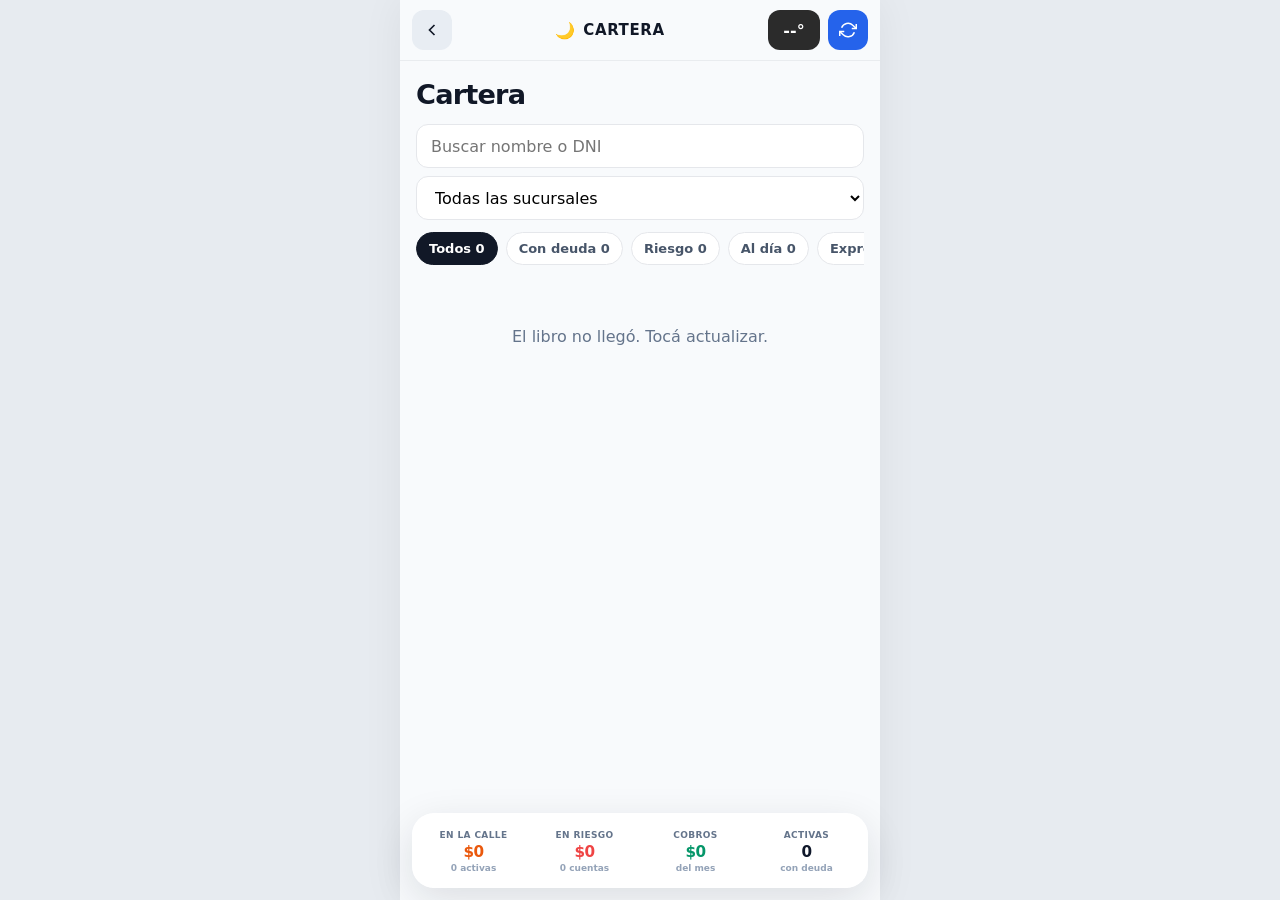
==== app/templates/cartera_clientes.html @ e9f9cf91 "feat: Cartera de clientes conectada a pos_jefe con desglose de capital, interes y dias" ====
<!DOCTYPE html>
<html lang="es">
<head>
    <meta charset="UTF-8">
    <meta name="viewport" content="width=device-width, initial-scale=1.0, viewport-fit=cover">
    <meta name="theme-color" content="#f8fafc">
    <meta name="apple-mobile-web-app-capable" content="yes">
    <meta name="mobile-web-app-capable" content="yes">
    <meta name="apple-mobile-web-app-status-bar-style" content="black-translucent">
    <meta name="apple-mobile-web-app-title" content="Cartera">
    <link rel="manifest" href="/manifest.json">
    <title>Cartera de Clientes</title>
    <style>
        :root {
            --ink: #111827;
            --muted: #64748b;
            --line: #e5e7eb;
            --card: #0f172a;
            --danger: #ef4444;
            --risk: #ea580c;
            --ok: #059669;
            --bar: rgba(255, 255, 255, 0.92);
        }
        * { box-sizing: border-box; }
        html, body { margin: 0; padding: 0; }
        body {
            min-height: 100vh;
            background: #e7ebf0;
            color: var(--ink);
            font-family: "Segoe UI", system-ui, sans-serif;
        }
        .shell {
            width: min(480px, 100%);
            min-height: 100vh;
            margin: 0 auto;
            background: #f8fafc;
            position: relative;
            box-shadow: 0 0 40px rgba(15, 23, 42, 0.06);
        }
        button, input, select { font: inherit; }
        .topbar {
            position: sticky;
            top: 0;
            z-index: 20;
            display: flex;
            align-items: center;
            gap: 8px;
            padding: calc(10px + env(safe-area-inset-top, 0px)) 12px 10px;
            background: rgba(248, 250, 252, 0.94);
            backdrop-filter: blur(16px);
            border-bottom: 1px solid rgba(15, 23, 42, 0.06);
        }
        .icon-btn {
            width: 40px;
            height: 40px;
            border: 0;
            border-radius: 12px;
            background: #e8edf3;
            color: var(--ink);
            display: inline-flex;
            align-items: center;
            justify-content: center;
            cursor: pointer;
        }
        .icon-btn.blue { background: #2563eb; color: #fff; }
        .brand {
            flex: 1;
            display: flex;
            align-items: center;
            justify-content: center;
            gap: 8px;
            min-width: 0;
        }
        .brand strong {
            font-size: 15px;
            letter-spacing: 0.04em;
            white-space: nowrap;
            overflow: hidden;
            text-overflow: ellipsis;
        }
        .weather {
            min-width: 52px;
            height: 40px;
            padding: 0 10px;
            border-radius: 12px;
            background: #2b2b2b;
            color: #fff;
            font-weight: 800;
            display: inline-flex;
            align-items: center;
            justify-content: center;
        }
        .page {
            padding: 18px 16px calc(132px + env(safe-area-inset-bottom, 0px));
        }
        h1 {
            margin: 0 0 14px;
            font-size: 1.7rem;
            letter-spacing: -0.03em;
        }
        .tools {
            display: grid;
            grid-template-columns: 1fr;
            gap: 8px;
            margin-bottom: 12px;
        }
        .tools input, .tools select {
            width: 100%;
            height: 44px;
            border: 1px solid var(--line);
            border-radius: 12px;
            background: #fff;
            padding: 0 14px;
            outline: none;
        }
        .chips {
            display: flex;
            gap: 8px;
            overflow-x: auto;
            padding-bottom: 14px;
            scrollbar-width: none;
        }
        .chips::-webkit-scrollbar { display: none; }
        .chip {
            border: 1px solid var(--line);
            background: #fff;
            color: #475569;
            border-radius: 999px;
            padding: 8px 12px;
            white-space: nowrap;
            cursor: pointer;
            font-size: 13px;
            font-weight: 650;
        }
        .chip.active { background: #111827; color: #fff; border-color: #111827; }
        .cards {
            display: grid;
            grid-template-columns: 1fr;
            gap: 14px;
        }
        .debt-card {
            background: linear-gradient(160deg, #1e293b, #0f172a);
            color: #fff;
            border-radius: 22px;
            padding: 18px 18px 16px;
            border: 1px solid rgba(255,255,255,0.08);
            box-shadow: 0 16px 30px -18px rgba(15, 23, 42, 0.7);
            cursor: pointer;
            text-align: left;
            width: 100%;
        }
        .card-top, .card-foot {
            display: flex;
            justify-content: space-between;
            gap: 12px;
            align-items: flex-start;
        }
        .who { display: flex; gap: 12px; min-width: 0; }
        .avatar {
            width: 48px;
            height: 48px;
            border-radius: 14px;
            background: rgba(255,255,255,0.06);
            display: flex;
            align-items: center;
            justify-content: center;
            flex: none;
        }
        .who h2 {
            margin: 0;
            font-size: 1.15rem;
            letter-spacing: -0.02em;
            line-height: 1.15;
        }
        .pill {
            display: inline-block;
            margin-top: 6px;
            padding: 3px 8px;
            border-radius: 999px;
            background: rgba(255,255,255,0.1);
            color: #cbd5e1;
            font-size: 11px;
            font-weight: 700;
            letter-spacing: 0.04em;
        }
        .late {
            background: #ffe4e6;
            color: #e11d48;
            border-radius: 999px;
            padding: 6px 10px;
            font-size: 11px;
            font-weight: 800;
            line-height: 1.15;
            text-align: center;
            flex: none;
        }
        .late.ok { background: #dcfce7; color: #15803d; }
        .metrics {
            display: grid;
            grid-template-columns: repeat(3, 1fr);
            gap: 8px;
            margin: 16px 0 14px;
            padding: 14px 12px;
            border-radius: 16px;
            background: rgba(0,0,0,0.22);
        }
        .metrics span { display: block; color: #94a3b8; font-size: 11px; font-weight: 700; letter-spacing: 0.06em; }
        .metrics strong { display: block; margin-top: 4px; font-size: 15px; font-weight: 650; }
        .card-foot { align-items: flex-end; padding-top: 8px; }
        .amount-label { color: #94a3b8; font-size: 11px; font-weight: 700; letter-spacing: 0.04em; }
        .amount { display: block; margin-top: 2px; font-size: 1.7rem; font-weight: 800; letter-spacing: -0.04em; }
        .amount.hot { color: #fecaca; }
        .amount.cool { color: #86efac; }
        .foot-note { color: #94a3b8; font-size: 12px; text-align: right; line-height: 1.35; }
        .empty {
            padding: 48px 12px;
            text-align: center;
            color: var(--muted);
        }
        .bar {
            position: fixed;
            left: 50%;
            transform: translateX(-50%);
            width: min(456px, calc(100% - 24px));
            bottom: calc(12px + env(safe-area-inset-bottom, 0px));
            z-index: 30;
            display: grid;
            grid-template-columns: repeat(4, 1fr);
            gap: 2px;
            padding: 14px 6px 12px;
            border-radius: 22px;
            background: var(--bar);
            backdrop-filter: blur(18px);
            border: 1px solid rgba(255,255,255,0.7);
            box-shadow: 0 12px 40px rgba(15, 23, 42, 0.12);
        }
        .bar button {
            border: 0;
            background: transparent;
            padding: 2px 2px;
            cursor: pointer;
            min-width: 0;
        }
        .bar button.on { background: rgba(15, 23, 42, 0.05); border-radius: 14px; }
        .bar small {
            display: block;
            color: #64748b;
            font-size: 9px;
            font-weight: 800;
            letter-spacing: 0.04em;
        }
        .bar b {
            display: block;
            margin-top: 3px;
            font-size: 0.95rem;
            letter-spacing: -0.03em;
            color: #0f172a;
        }
        .bar .sub {
            display: block;
            margin-top: 2px;
            color: #94a3b8;
            font-size: 9px;
            font-weight: 650;
        }
        #barDeuda { color: var(--risk); }
        #barRiesgo { color: var(--danger); }
        #barCobros { color: var(--ok); }
        .sheet-back {
            position: fixed;
            inset: 0;
            background: rgba(15, 23, 42, 0.35);
            z-index: 40;
        }
        .sheet {
            position: fixed;
            left: 0;
            right: 0;
            bottom: 0;
            z-index: 41;
            background: #fff;
            border-radius: 24px 24px 0 0;
            padding: 18px 18px calc(22px + env(safe-area-inset-bottom));
            box-shadow: 0 -16px 40px rgba(15, 23, 42, 0.16);
        }
        .sheet h3 { margin: 0 0 4px; font-size: 1.25rem; }
        .sheet p { margin: 0 0 14px; color: var(--muted); }
        .facts { display: grid; grid-template-columns: 1fr 1fr; gap: 10px; }
        .fact {
            background: #f8fafc;
            border-radius: 14px;
            padding: 10px 12px;
        }
        .fact span { display: block; color: #94a3b8; font-size: 11px; font-weight: 700; }
        .fact strong { display: block; margin-top: 2px; }
        .sheet.historial {
            top: 10px;
            left: 50%;
            right: auto;
            transform: translateX(-50%);
            width: min(1120px, calc(100% - 12px));
            bottom: 10px;
            border-radius: 16px;
            display: flex;
            flex-direction: column;
            padding: 0;
            overflow: hidden;
        }
        .hist-head, .hist-foot {
            display: flex;
            align-items: center;
            gap: 10px;
            padding: 12px 14px;
        }
        .hist-head { border-bottom: 1px solid #e5e7eb; }
        .hist-head h3 { margin: 0; font-size: 1rem; }
        .hist-close {
            margin-left: auto;
            border: 0;
            background: transparent;
            font-size: 22px;
            cursor: pointer;
            color: #64748b;
        }
        .hist-who { padding: 10px 14px 0; font-weight: 800; }
        .hist-who span { font-weight: 600; color: #64748b; font-size: 13px; }
        .hist-scroll { overflow: auto; flex: 1; }
        .hist-table { width: 100%; border-collapse: collapse; font-size: 13px; min-width: 860px; }
        .hist-table th {
            position: sticky; top: 0; background: #f1f5f9; color: #334155;
            font-size: 11px; text-align: left; padding: 10px 8px;
        }
        .hist-table td { padding: 10px 8px; border-top: 1px solid #eef2f7; white-space: nowrap; }
        .hist-table .num { text-align: right; font-variant-numeric: tabular-nums; }
        .venta { color: #dc2626; font-weight: 700; }
        .cobro { color: #047857; font-weight: 700; }
        .cobro-row td { background: #ecfdf5; }
        .dias-mora { color: #d97706; font-weight: 800; }
        .mant { color: #b45309; font-weight: 700; }
        .hist-foot { border-top: 1px solid #e5e7eb; flex-wrap: wrap; }
        .hist-foot p { margin: 0; color: #64748b; font-size: 12px; font-weight: 700; flex: 1; }
        .badge-mant, .badge-total {
            border-radius: 8px; padding: 6px 12px; font-weight: 800; font-size: 13px;
        }
        .badge-mant { background: #fef3c7; color: #92400e; }
        .badge-total { background: #fef2f2; color: #dc2626; border: 2px solid #fecaca; }
        .sheet-close {
            margin-top: 14px;
            width: 100%;
            height: 46px;
            border: 0;
            border-radius: 14px;
            background: #111827;
            color: #fff;
            font-weight: 700;
            cursor: pointer;
        }
    </style>
</head>
<body>
<div class="shell">
    <header class="topbar">
        <button class="icon-btn" type="button" onclick="location.href='/'" aria-label="Volver">
            <svg width="20" height="20" viewBox="0 0 24 24" fill="none" stroke="currentColor" stroke-width="2"><path d="M15 18l-6-6 6-6"/></svg>
        </button>
        <div class="brand">
            <span id="diaIcon" aria-hidden="true">☀️</span>
            <strong id="empresaNombre">CARTERA</strong>
        </div>
        <span class="weather" id="clima">--°</span>
        <button class="icon-btn blue" type="button" onclick="loadClients()" aria-label="Actualizar">
            <svg width="18" height="18" viewBox="0 0 24 24" fill="none" stroke="currentColor" stroke-width="2"><path d="M23 4v6h-6M1 20v-6h6"/><path d="M3.51 9a9 9 0 0114.85-3.36L23 10M1 14l4.64 4.36A9 9 0 0020.49 15"/></svg>
        </button>
    </header>

    <main class="page">
        <h1>Cartera</h1>
        <div class="tools">
            <input id="searchInput" type="search" placeholder="Buscar nombre o DNI" oninput="filterClients()">
            <select id="sucursalFiltro" onchange="elegirSucursal()">
                <option value="">Todas las sucursales</option>
            </select>
        </div>
        <div class="chips" id="filterTabs">
            <button class="chip active" data-filter="all" type="button">Todos <span id="countAll">0</span></button>
            <button class="chip" data-filter="saldo" type="button">Con deuda <span id="countSaldo">0</span></button>
            <button class="chip" data-filter="criticos" type="button">Riesgo <span id="countCriticos">0</span></button>
            <button class="chip" data-filter="al_dia" type="button">Al día <span id="countAlDia">0</span></button>
            <button class="chip" data-filter="expres" type="button">Express <span id="countExpress">0</span></button>
            <button class="chip" data-filter="30+" type="button">30+ <span id="count30">0</span></button>
            <button class="chip" data-filter="60+" type="button">60+ <span id="count60">0</span></button>
            <button class="chip" data-filter="90+" type="button">90+ <span id="count90">0</span></button>
        </div>
        <div class="cards" id="cards"></div>
        <div class="empty" id="emptyState">Cargando el libro…</div>
    </main>

    <nav class="bar" aria-label="Resumen de cartera">
        <button type="button" data-filter="saldo" id="goDeuda">
            <small>EN LA CALLE</small>
            <b id="barDeuda">$0</b>
            <span class="sub" id="barDeudaSub">0 activas</span>
        </button>
        <button type="button" data-filter="criticos" id="goRiesgo">
            <small>EN RIESGO</small>
            <b id="barRiesgo">$0</b>
            <span class="sub" id="barRiesgoSub">0 cuentas</span>
        </button>
        <button type="button" id="goCobros">
            <small>COBROS</small>
            <b id="barCobros">$0</b>
            <span class="sub">del mes</span>
        </button>
        <button type="button" data-filter="all" id="goClientes">
            <small>ACTIVAS</small>
            <b id="barClientes">0</b>
            <span class="sub" id="barClientesSub">con deuda</span>
        </button>
    </nav>

    <div id="sheetHost" hidden></div>
</div>

    <script>
        const API_BASE = '/api';
        const CACHE_CARTERA = 'crm-cartera-app';
        let allClients = [];
        let currentFilter = 'all';
        let cobrosMes = 0;
        let libro = {};
        let sucursalId = '';

        function formatCents(amount) {
            return new Intl.NumberFormat('es-AR', {
                style: 'currency', currency: 'ARS', minimumFractionDigits: 2, maximumFractionDigits: 2
            }).format(Number(amount) || 0);
        }

        function formatMoney(amount) {
            return new Intl.NumberFormat('es-AR', {
                style: 'currency', currency: 'ARS', maximumFractionDigits: 0
            }).format(Number(amount) || 0);
        }

        function formatCompact(amount) {
            const n = Number(amount) || 0;
            const sign = n < 0 ? '-' : '';
            const abs = Math.abs(n);
            if (abs >= 1000000) {
                const millions = (abs / 1000000).toFixed(abs >= 10000000 ? 1 : 1).replace('.', ',');
                return sign + '$' + millions + 'M';
            }
            return sign + formatMoney(abs);
        }

        function esc(value) {
            return String(value ?? '').replace(/[&<>"']/g, (ch) => ({
                '&': '&amp;', '<': '&lt;', '>': '&gt;', '"': '&quot;', "'": '&#39;'
            }[ch]));
        }

        function deudaVisible(client) {
            if (client.deuda_pos != null && client.deuda_pos !== '') return Number(client.deuda_pos) || 0;
            const saldo = Number(client.saldo_actual);
            return Number.isFinite(saldo) ? saldo : 0;
        }

        function diasDe(client) {
            if (client.dias != null && client.dias !== '') return Number(client.dias);
            return calculateDaysSincePayment(client.fecha_ultimo_pago);
        }

        function esExpress(client) {
            const tipo = String(client.tipo_cliente || '').toLowerCase();
            return tipo.includes('express') || tipo.includes('expres');
        }

        const TASA_BASE = 5;
        const TASA_APAL = 5;
        const PLAZO_BASE = 30;

        function calculateDaysSincePayment(fechaUltimoPago) {
            if (!fechaUltimoPago) return null;
            const lastPayment = new Date(fechaUltimoPago);
            if (Number.isNaN(lastPayment.getTime())) return null;
            const diffTime = Date.now() - lastPayment.getTime();
            if (diffTime < 0) return 0;
            return Math.floor(diffTime / (1000 * 60 * 60 * 24));
        }

        function getClientStatus(cliente) {
            if (cliente.en_riesgo) return { label: 'Atención', class: 'hot' };
            if (deudaVisible(cliente) <= 0) return { label: 'Al día', class: 'ok' };
            return { label: cliente.estado || 'Regular', class: '' };
        }

        function enRiesgo(client) {
            return !!client.en_riesgo;
        }

        function interesCuenta(client) {
            const monto = Number(client.mantenimiento) || 0;
            return { monto, real: client.mantenimiento_origen === 'libro' };
        }

        function sucursalDe(client) {
            return client.sucursal_nombre || 'Sin sucursal';
        }

        function clientesDeSucursal() {
            return allClients;
        }

        function elegirSucursal() {
            sucursalId = document.getElementById('sucursalFiltro').value;
            loadClients();
        }

        function llenarSucursales(lista) {
            const select = document.getElementById('sucursalFiltro');
            const previa = String(sucursalId || '');
            const opciones = (lista || []).map(item => `<option value="${esc(item.id)}">${esc(item.nombre)}</option>`).join('');
            select.innerHTML = '<option value="">Todas las sucursales</option>' + opciones;
            if ([...select.options].some(opcion => opcion.value === previa)) select.value = previa;
        }

        function desdeLibro(cliente) {
            return {
                id: cliente.id,
                pos_id: cliente.id,
                nombre: cliente.nombre,
                cuit: cliente.dni,
                telefono: cliente.telefono,
                tipo_cliente: cliente.tipo,
                deuda_pos: cliente.deuda,
                techo_deuda: cliente.limite,
                dias: cliente.dias,
                mantenimiento: cliente.mantenimiento,
                mantenimiento_origen: cliente.mantenimiento_origen,
                tarifa: cliente.tarifa,
                en_riesgo: cliente.en_riesgo,
                estado: cliente.estado,
                sucursal_nombre: cliente.sucursal_nombre || ''
            };
        }

        function setFilter(filter) {
            currentFilter = filter;
            document.querySelectorAll('.chip').forEach(item => {
                item.classList.toggle('active', item.dataset.filter === filter);
            });
            document.querySelectorAll('.bar button').forEach(item => {
                item.classList.toggle('on', item.dataset.filter === filter);
            });
            filterClients();
        }

        function filterClients() {
            const searchQuery = document.getElementById('searchInput').value.toLowerCase();
            const filtered = clientesDeSucursal().filter(client => {
                const matchesSearch = !searchQuery ||
                    (client.nombre && client.nombre.toLowerCase().includes(searchQuery)) ||
                    (client.cuit && String(client.cuit).toLowerCase().includes(searchQuery));
                const saldo = deudaVisible(client);
                const days = diasDe(client);
                let matchesCategory = true;
                switch (currentFilter) {
                    case 'saldo': matchesCategory = saldo > 0; break;
                    case 'al_dia': matchesCategory = saldo <= 0; break;
                    case 'expres': matchesCategory = esExpress(client); break;
                    case 'criticos': matchesCategory = enRiesgo(client); break;
                    case '30+': matchesCategory = days !== null && days >= 30; break;
                    case '60+': matchesCategory = days !== null && days >= 60; break;
                    case '90+': matchesCategory = days !== null && days >= 90; break;
                }
                return matchesSearch && matchesCategory;
            });
            filtered.sort((a, b) => deudaVisible(b) - deudaVisible(a));
            renderCards(filtered);
        }

        function renderCards(clients) {
            const box = document.getElementById('cards');
            const emptyState = document.getElementById('emptyState');
            if (!clients.length) {
                box.innerHTML = '';
                emptyState.hidden = false;
                emptyState.textContent = 'No hay clientes en este filtro.';
                return;
            }
            emptyState.hidden = true;
            box.innerHTML = clients.map(client => {
                const saldo = deudaVisible(client);
                const interes = interesCuenta(client);
                const total = saldo + interes.monto;
                const tipo = esExpress(client) ? 'EXPRESS' : String(client.tipo_cliente || 'CLIENTE').replaceAll('_', ' ').toUpperCase();
                const interesTxt = interes.real ? formatCompact(interes.monto) : ('est. ' + formatCompact(interes.monto));
                const late = client.dias == null
                    ? '<span class="late">Sin días<br>en el libro</span>'
                    : (Number(client.dias) > 0
                        ? `<span class="late">${esc(client.dias)} días<br>retraso</span>`
                        : '<span class="late ok">Al día</span>');
                const pie = [client.cuit ? 'DNI ' + client.cuit : '', client.telefono || ''].filter(Boolean).join(' · ') || 'Ver historial';
                return `
                    <article class="debt-card" data-id="${esc(client.id)}">
                        <div class="card-top">
                            <div class="who">
                                <div class="avatar" aria-hidden="true">
                                    <svg width="22" height="22" viewBox="0 0 24 24" fill="none" stroke="#e2e8f0" stroke-width="1.8"><path d="M20 21a8 8 0 10-16 0"/><circle cx="12" cy="7" r="4"/></svg>
                                </div>
                                <div>
                                    <h2>${esc(client.nombre)}</h2>
                                    <span class="pill">${esc(tipo)}</span>
                                </div>
                            </div>
                            ${late}
                        </div>
                        <div class="metrics">
                            <div><span>CAPITAL</span><strong>${formatCompact(saldo)}</strong></div>
                            <div><span>INTERÉS</span><strong>${interesTxt}</strong></div>
                            <div><span>CFR</span><strong>${esc(client.tarifa || '—')}</strong></div>
                        </div>
                        <div class="card-foot">
                            <div>
                                <span class="amount-label">TOTAL A PAGAR</span>
                                <span class="amount ${saldo > 0 ? 'hot' : 'cool'}">${formatCompact(total)}</span>
                            </div>
                            <div class="foot-note">${esc(pie)}</div>
                        </div>
                    </article>`;
            }).join('');
        }

        function updateMetrics() {
            const base = clientesDeSucursal();
            const conDeuda = base.filter(c => deudaVisible(c) > 0);
            const riesgo = base.filter(enRiesgo);
            const deuda = conDeuda.reduce((sum, c) => sum + deudaVisible(c), 0);
            const deudaRiesgo = riesgo.reduce((sum, c) => sum + Math.max(deudaVisible(c), 0), 0);
            document.getElementById('barDeuda').textContent = formatCompact(libro.cartera_en_calle != null ? libro.cartera_en_calle : deuda);
            document.getElementById('barDeudaSub').textContent = `${libro.cuentas_activas != null ? libro.cuentas_activas : conDeuda.length} activas`;
            document.getElementById('barRiesgo').textContent = formatCompact(libro.cartera_en_riesgo != null ? libro.cartera_en_riesgo : deudaRiesgo);
            document.getElementById('barRiesgoSub').textContent = `${libro.cuentas_en_riesgo != null ? libro.cuentas_en_riesgo : riesgo.length} cuentas`;
            document.getElementById('barCobros').textContent = formatCompact(libro.cobros_del_mes != null ? libro.cobros_del_mes : cobrosMes);
            document.getElementById('barClientes').textContent = String(libro.cuentas_activas != null ? libro.cuentas_activas : conDeuda.length);
            document.getElementById('barClientesSub').textContent = 'con deuda';
            document.getElementById('countAll').textContent = base.length;
            document.getElementById('countSaldo').textContent = conDeuda.length;
            document.getElementById('countAlDia').textContent = base.filter(c => deudaVisible(c) <= 0).length;
            document.getElementById('countExpress').textContent = base.filter(esExpress).length;
            document.getElementById('countCriticos').textContent = riesgo.length;
            document.getElementById('count30').textContent = base.filter(c => {
                const days = diasDe(c);
                return days !== null && days >= 30;
            }).length;
            document.getElementById('count60').textContent = base.filter(c => {
                const days = diasDe(c);
                return days !== null && days >= 60;
            }).length;
            document.getElementById('count90').textContent = base.filter(c => {
                const days = diasDe(c);
                return days !== null && days >= 90;
            }).length;
        }

        function formatPos(amount) {
            const n = Number(amount) || 0;
            const sign = n < 0 ? '-' : '';
            return sign + '$' + Math.abs(n).toLocaleString('en-US', { minimumFractionDigits: 2, maximumFractionDigits: 2 });
        }

        function filaHistorial(fila) {
            const clase = fila.es_cobro ? 'cobro' : (fila.es_venta ? 'venta' : '');
            const dias = fila.dias == null ? '—' : `${fila.dias} d`;
            const mant = fila.es_interes ? 'Asentado' : (fila.mantenimiento == null ? '—' : formatPos(fila.mantenimiento));
            return `<tr class="${fila.es_cobro ? 'cobro-row' : ''}">
                <td>${esc(fila.fecha)}</td>
                <td class="${clase}">${esc(fila.etiqueta)}</td>
                <td class="num ${clase}">${formatPos(fila.monto)}</td>
                <td class="num">${formatPos(fila.saldo)}</td>
                <td>${esc(fila.ticket)}</td>
                <td>${esc(fila.detalle)}</td>
                <td class="${fila.dias > 30 ? 'dias-mora' : ''}">${dias}</td>
                <td class="num ${fila.mantenimiento > 0 ? 'mant' : ''}">${mant}</td>
            </tr>`;
        }

        async function abrirFicha(id) {
            const client = allClients.find(item => String(item.id) === String(id));
            if (!client) return;
            const host = document.getElementById('sheetHost');
            host.hidden = false;
            host.innerHTML = `
                <div class="sheet-back" data-close="1"></div>
                <section class="sheet historial" role="dialog" aria-modal="true">
                    <div class="hist-head"><h3>Historial del cliente</h3><button class="hist-close" type="button" data-close="1" aria-label="Cerrar">×</button></div>
                    <div class="hist-who">${esc(client.nombre)} <span>${esc(client.tipo_cliente || 'regular')}</span></div>
                    <div class="hist-scroll"><p style="padding:16px;color:#64748b">Cargando el libro…</p></div>
                </section>`;
            if (client.pos_id == null) {
                host.querySelector('.hist-scroll').innerHTML = '<p style="padding:16px;color:#64748b">Esta cuenta todavía no tiene el libro de Cobro Fácil.</p>';
                return;
            }
            try {
                const dato = await fetch(`${API_BASE}/pos/historial?pos_id=${encodeURIComponent(client.pos_id)}&deuda=${encodeURIComponent(deudaVisible(client))}`).then(r => r.json());
                const movs = dato.movimientos || [];
                if (!movs.length) {
                    host.querySelector('.hist-scroll').innerHTML = '<p style="padding:16px;color:#64748b">El libro de esta cuenta todavía no llegó a la nube.</p>';
                    return;
                }
                host.querySelector('.historial').insertAdjacentHTML('beforeend', `
                    <div class="hist-foot">
                        <p>${esc(dato.resumen || '')}</p>
                        <span class="badge-mant">Mantenimiento: +${formatPos(dato.mantenimiento)}</span>
                        <span class="badge-total">TOTAL ESTIMADO: ${formatPos(dato.total_estimado)}</span>
                    </div>`);
                host.querySelector('.hist-scroll').innerHTML = `
                    <table class="hist-table">
                        <thead><tr>
                            <th>Fecha</th><th>Tipo</th><th>Monto</th><th>Saldo</th>
                            <th>Ticket / cobro</th><th>Descripción</th><th>Días</th><th>Mantenimiento</th>
                        </tr></thead>
                        <tbody>${movs.map(filaHistorial).join('')}</tbody>
                    </table>`;
            } catch (_) {
                host.querySelector('.hist-scroll').innerHTML = '<p style="padding:16px;color:#64748b">No se pudo leer el historial.</p>';
            }
        }

        function cerrarFicha() {
            const host = document.getElementById('sheetHost');
            host.hidden = true;
            host.innerHTML = '';
        }

        function aplicarLibro(dato) {
            const cartera = (dato && dato.cartera) || {};
            libro = cartera;
            cobrosMes = Number(cartera.cobros_del_mes) || 0;
            allClients = (cartera.clientes || cartera.top_deudores || []).map(desdeLibro);
            llenarSucursales(dato.sucursales || []);
            updateMetrics();
            filterClients();
        }

        async function loadClients() {
            const vacio = document.getElementById('emptyState');
            if (!allClients.length && vacio) {
                vacio.hidden = false;
                vacio.textContent = 'Cargando el libro…';
            }
            try {
                let url = `${API_BASE}/pos/jefe?panel=admin`;
                if (sucursalId) url += '&sucursal_id=' + encodeURIComponent(sucursalId);
                const response = await fetch(url);
                if (!response.ok) throw new Error('libro');
                const dato = await response.json();
                try { sessionStorage.setItem(CACHE_CARTERA, JSON.stringify(dato)); } catch (e) {}
                aplicarLibro(dato);
            } catch (e) {
                if (!allClients.length && vacio) {
                    vacio.hidden = false;
                    vacio.textContent = 'El libro no llegó. Tocá actualizar.';
                }
            }
        }

        document.getElementById('filterTabs').addEventListener('click', (event) => {
            const tab = event.target.closest('.chip');
            if (!tab) return;
            setFilter(tab.dataset.filter);
        });
        document.querySelector('.bar').addEventListener('click', (event) => {
            const button = event.target.closest('button');
            if (!button || !button.dataset.filter) return;
            setFilter(button.dataset.filter);
        });
        document.getElementById('cards').addEventListener('click', (event) => {
            const card = event.target.closest('.debt-card');
            if (card) abrirFicha(card.dataset.id);
        });
        document.getElementById('sheetHost').addEventListener('click', (event) => {
            if (event.target.closest('[data-close]')) cerrarFicha();
        });

        async function cargarMarca() {
            try {
                const data = await fetch('/auth/session').then(r => r.ok ? r.json() : null);
                const nombre = (data && data.empresa_nombre) || '';
                if (nombre) document.getElementById('empresaNombre').textContent = nombre.toUpperCase();
            } catch (_) {}
            const hora = new Date().getHours();
            document.getElementById('diaIcon').textContent = hora >= 19 || hora < 7 ? '🌙' : '☀️';
        }

        function cargarClima() {
            const pintar = (lat, lon) => {
                fetch(`https://api.open-meteo.com/v1/forecast?latitude=${lat}&longitude=${lon}&current_weather=true`)
                    .then(r => r.json())
                    .then(data => {
                        const temp = data.current_weather && data.current_weather.temperature;
                        if (Number.isFinite(temp)) document.getElementById('clima').textContent = Math.round(temp) + '°';
                    })
                    .catch(() => {});
            };
            if ('geolocation' in navigator) {
                navigator.geolocation.getCurrentPosition(
                    pos => pintar(pos.coords.latitude, pos.coords.longitude),
                    () => pintar(-32.45, -60.88),
                    { timeout: 4000 }
                );
            } else {
                pintar(-32.45, -60.88);
            }
        }

        if ('serviceWorker' in navigator) navigator.serviceWorker.register('/sw.js').catch(() => {});
        try {
            const previo = sessionStorage.getItem(CACHE_CARTERA);
            if (previo) aplicarLibro(JSON.parse(previo));
        } catch (e) {}
        cargarMarca();
        cargarClima();
        loadClients();
    </script>
</body>
</html>
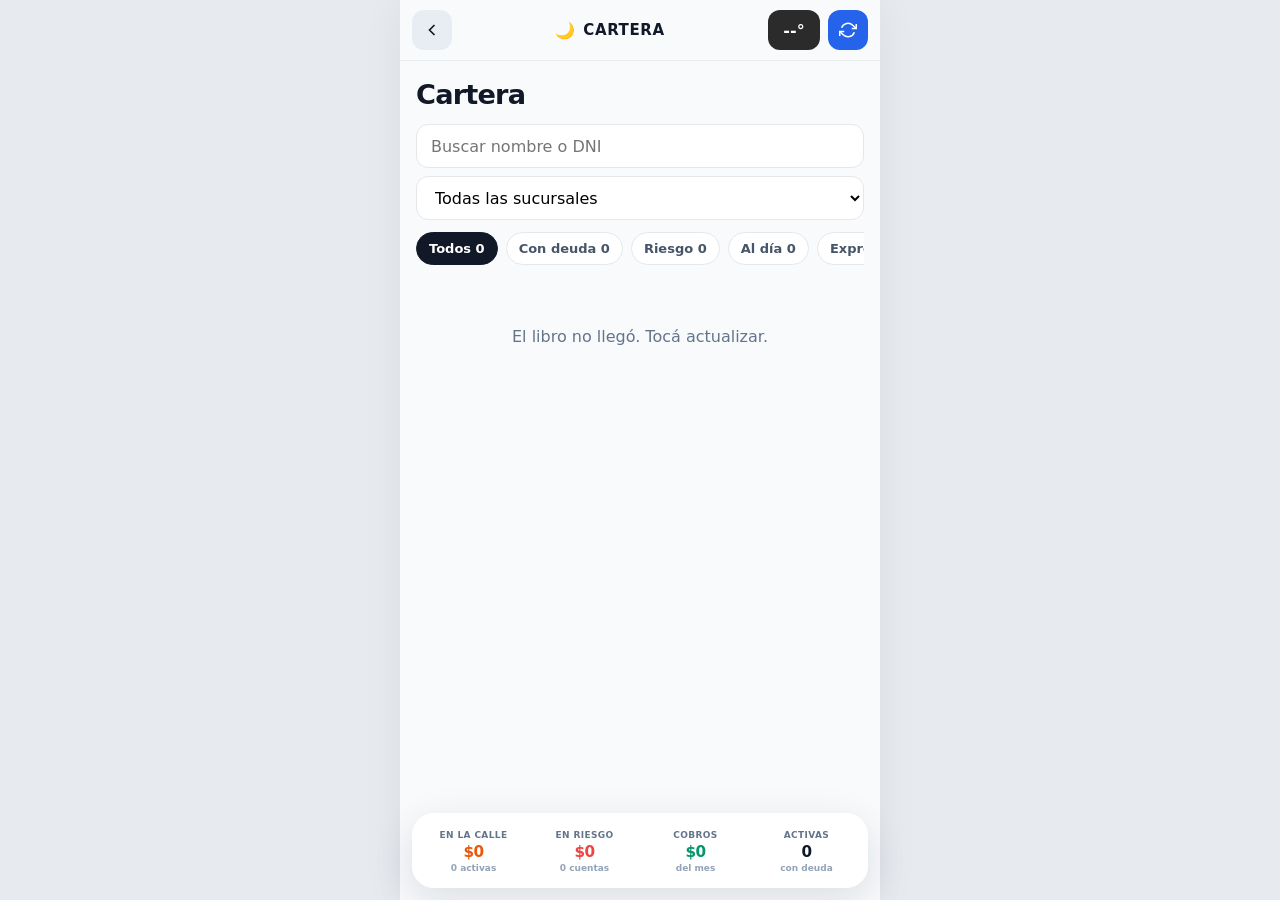
==== commit 9f204e7d: "feat: Mobile PWA ultra responsive - Dock inferior, Vitrina 2 columnas y selector sucursal touch" ====
--- a/app/templates/cartera_clientes.html
+++ b/app/templates/cartera_clientes.html
@@ -475,10 +475,6 @@
             return tipo.includes('express') || tipo.includes('expres');
         }
 
-        const TASA_BASE = 5;
-        const TASA_APAL = 5;
-        const PLAZO_BASE = 30;
-
         function calculateDaysSincePayment(fechaUltimoPago) {
             if (!fechaUltimoPago) return null;
             const lastPayment = new Date(fechaUltimoPago);
@@ -501,10 +497,6 @@
         function interesCuenta(client) {
             const monto = Number(client.mantenimiento) || 0;
             return { monto, real: client.mantenimiento_origen === 'libro' };
-        }
-
-        function sucursalDe(client) {
-            return client.sucursal_nombre || 'Sin sucursal';
         }
 
         function clientesDeSucursal() {
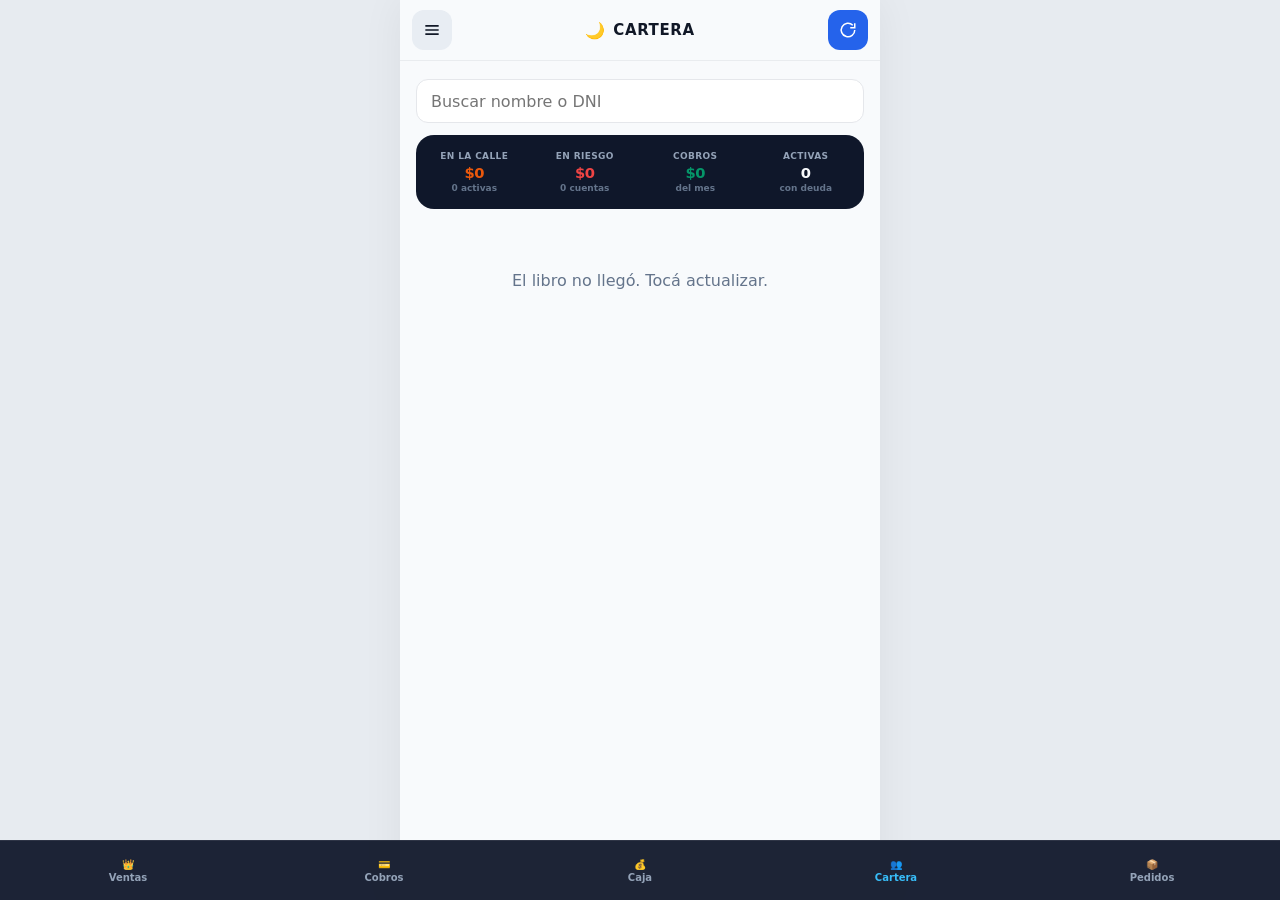
==== commit ec9e9450: "feat: cartera de telefono y barra de cinco modulos con herramientas propias La lista abre la ficha d" ====
--- a/app/templates/cartera_clientes.html
+++ b/app/templates/cartera_clientes.html
@@ -78,20 +78,8 @@
             overflow: hidden;
             text-overflow: ellipsis;
         }
-        .weather {
-            min-width: 52px;
-            height: 40px;
-            padding: 0 10px;
-            border-radius: 12px;
-            background: #2b2b2b;
-            color: #fff;
-            font-weight: 800;
-            display: inline-flex;
-            align-items: center;
-            justify-content: center;
-        }
         .page {
-            padding: 18px 16px calc(132px + env(safe-area-inset-bottom, 0px));
+            padding: 18px 16px calc(84px + env(safe-area-inset-bottom, 0px));
         }
         h1 {
             margin: 0 0 14px;
@@ -217,52 +205,106 @@
             text-align: center;
             color: var(--muted);
         }
-        .bar {
-            position: fixed;
-            left: 50%;
-            transform: translateX(-50%);
-            width: min(456px, calc(100% - 24px));
-            bottom: calc(12px + env(safe-area-inset-bottom, 0px));
-            z-index: 30;
+        .resumen {
             display: grid;
             grid-template-columns: repeat(4, 1fr);
             gap: 2px;
-            padding: 14px 6px 12px;
-            border-radius: 22px;
-            background: var(--bar);
-            backdrop-filter: blur(18px);
-            border: 1px solid rgba(255,255,255,0.7);
-            box-shadow: 0 12px 40px rgba(15, 23, 42, 0.12);
-        }
-        .bar button {
+            margin: 0 0 14px;
+            padding: 12px 4px;
+            border-radius: 18px;
+            background: #0f172a;
+        }
+        .resumen button {
             border: 0;
             background: transparent;
-            padding: 2px 2px;
+            padding: 4px 2px;
             cursor: pointer;
             min-width: 0;
-        }
-        .bar button.on { background: rgba(15, 23, 42, 0.05); border-radius: 14px; }
-        .bar small {
+            border-radius: 12px;
+        }
+        .resumen button.on { background: rgba(255, 255, 255, 0.08); }
+        .resumen small {
             display: block;
-            color: #64748b;
+            color: #94a3b8;
             font-size: 9px;
             font-weight: 800;
             letter-spacing: 0.04em;
         }
-        .bar b {
+        .resumen b {
             display: block;
             margin-top: 3px;
-            font-size: 0.95rem;
+            font-size: 0.92rem;
             letter-spacing: -0.03em;
-            color: #0f172a;
-        }
-        .bar .sub {
+            color: #f8fafc;
+        }
+        .resumen .sub {
             display: block;
             margin-top: 2px;
-            color: #94a3b8;
+            color: #64748b;
             font-size: 9px;
             font-weight: 650;
         }
+        .panel {
+            position: fixed;
+            top: 0;
+            bottom: 0;
+            left: 0;
+            z-index: 40;
+            width: min(92vw, 380px);
+            background: #0f172a;
+            color: #e2e8f0;
+            transform: translateX(-105%);
+            transition: transform 0.2s ease;
+            padding: calc(18px + env(safe-area-inset-top, 0px)) 16px calc(84px + env(safe-area-inset-bottom, 0px));
+            overflow: auto;
+        }
+        .panel.open { transform: translateX(0); }
+        .panel h2 { margin: 0 0 6px; font-size: 1.05rem; color: #f8fafc; }
+        .panel .nota { margin: 0 0 16px; color: #94a3b8; font-size: 13px; line-height: 1.4; }
+        .panel label { display: block; margin-bottom: 14px; font-size: 12px; font-weight: 800; color: #94a3b8; letter-spacing: 0.04em; }
+        .panel select {
+            display: block;
+            width: 100%;
+            height: 44px;
+            margin-top: 6px;
+            border-radius: 12px;
+            border: 1px solid rgba(255, 255, 255, 0.12);
+            background: #1e293b;
+            color: #fff;
+            padding: 0 12px;
+        }
+        .panel .chips { flex-wrap: wrap; overflow: visible; padding-bottom: 0; }
+        .panel .chip { background: transparent; color: #e2e8f0; border-color: rgba(255, 255, 255, 0.16); }
+        .panel .chip.active { background: #38bdf8; color: #0f172a; border-color: #38bdf8; }
+        .panel-fondo { position: fixed; inset: 0; z-index: 35; background: rgba(15, 23, 42, 0.45); }
+        .modulos {
+            position: fixed;
+            left: 0;
+            right: 0;
+            bottom: 0;
+            z-index: 50;
+            display: flex;
+            justify-content: space-around;
+            align-items: center;
+            height: calc(60px + env(safe-area-inset-bottom, 0px));
+            padding-bottom: env(safe-area-inset-bottom, 0px);
+            background: rgba(15, 23, 42, 0.94);
+            border-top: 1px solid rgba(255, 255, 255, 0.08);
+        }
+        .modulos a {
+            display: flex;
+            flex-direction: column;
+            align-items: center;
+            justify-content: center;
+            gap: 2px;
+            min-width: 52px;
+            min-height: 48px;
+            color: #94a3b8;
+            font-size: 10px;
+            font-weight: 700;
+            text-decoration: none;
+        }
+        .modulos a.active { color: #38bdf8; }
         #barDeuda { color: var(--risk); }
         #barRiesgo { color: var(--danger); }
         #barCobros { color: var(--ok); }
@@ -270,14 +312,16 @@
             position: fixed;
             inset: 0;
             background: rgba(15, 23, 42, 0.35);
-            z-index: 40;
+            z-index: 60;
         }
         .sheet {
             position: fixed;
             left: 0;
             right: 0;
             bottom: 0;
-            z-index: 41;
+            z-index: 61;
+            max-height: min(88vh, 640px);
+            overflow: auto;
             background: #fff;
             border-radius: 24px 24px 0 0;
             padding: 18px 18px calc(22px + env(safe-area-inset-bottom));
@@ -293,6 +337,14 @@
         }
         .fact span { display: block; color: #94a3b8; font-size: 11px; font-weight: 700; }
         .fact strong { display: block; margin-top: 2px; }
+        button.fact {
+            width: 100%;
+            text-align: left;
+            border: 0;
+            cursor: pointer;
+            font: inherit;
+            color: inherit;
+        }
         .sheet.historial {
             top: 10px;
             left: 50%;
@@ -355,32 +407,104 @@
             font-weight: 700;
             cursor: pointer;
         }
+        #lista[hidden], .ficha[hidden] { display: none !important; }
+        #btnOpciones .ico-atras { display: none; }
+        #btnOpciones.es-atras .ico-menu { display: none; }
+        #btnOpciones.es-atras .ico-atras { display: block; }
+        #btnPerfil { display: none; }
+        .topbar.en-ficha #btnActualizar { display: none; }
+        .topbar.en-ficha #btnPerfil { display: inline-flex; }
+        .ficha-nombre { margin: 0; font-size: 1.35rem; letter-spacing: -0.03em; }
+        .ficha-sub { margin: 4px 0 0; color: var(--muted); font-size: 13px; }
+        .ficha-numeros {
+            display: grid;
+            grid-template-columns: repeat(3, 1fr);
+            gap: 8px;
+            margin: 14px 0;
+        }
+        .ficha-numeros div, .ficha-total {
+            background: #fff;
+            border: 1px solid var(--line);
+            border-radius: 14px;
+            padding: 10px 12px;
+        }
+        .ficha-numeros span, .ficha-total span {
+            display: block;
+            color: #94a3b8;
+            font-size: 11px;
+            font-weight: 800;
+            letter-spacing: 0.04em;
+        }
+        .ficha-numeros strong { display: block; margin-top: 3px; font-size: 14px; }
+        .ficha-total { margin-bottom: 14px; }
+        .ficha-total strong { display: block; margin-top: 2px; font-size: 1.35rem; letter-spacing: -0.03em; }
+        .ficha-nota { margin: 0 0 12px; color: #64748b; font-size: 12px; font-weight: 700; }
+        .movs { display: flex; flex-direction: column; gap: 8px; }
+        .mov {
+            display: flex;
+            justify-content: space-between;
+            align-items: center;
+            gap: 12px;
+            width: 100%;
+            min-height: 64px;
+            padding: 12px 14px;
+            border: 1px solid var(--line);
+            border-radius: 16px;
+            background: #fff;
+            text-align: left;
+            cursor: pointer;
+        }
+        .mov strong, .mov-num b { display: block; font-size: 14px; }
+        .mov span, .mov-num span { display: block; margin-top: 3px; color: #64748b; font-size: 12px; }
+        .mov-num { text-align: right; flex: none; }
+        .mov.cobro .mov-num b { color: #047857; }
+        .mov.venta .mov-num b { color: #dc2626; }
+        .perfil-aviso { margin: 0 0 12px; color: #64748b; font-size: 13px; }
+        .perfil-campo { display: block; margin-bottom: 10px; }
+        .perfil-campo span {
+            display: block;
+            margin-bottom: 4px;
+            color: #94a3b8;
+            font-size: 11px;
+            font-weight: 800;
+            letter-spacing: 0.04em;
+        }
+        .perfil-campo input {
+            width: 100%;
+            height: 44px;
+            border: 1px solid var(--line);
+            border-radius: 12px;
+            padding: 0 12px;
+        }
     </style>
 </head>
 <body>
 <div class="shell">
     <header class="topbar">
-        <button class="icon-btn" type="button" onclick="location.href='/'" aria-label="Volver">
-            <svg width="20" height="20" viewBox="0 0 24 24" fill="none" stroke="currentColor" stroke-width="2"><path d="M15 18l-6-6 6-6"/></svg>
+        <button class="icon-btn" id="btnOpciones" type="button" aria-label="Opciones del módulo">
+            <svg class="ico-menu" width="20" height="20" viewBox="0 0 24 24" fill="none" stroke="currentColor" stroke-width="2"><path d="M4 7h16M4 12h16M4 17h16"/></svg>
+            <svg class="ico-atras" width="20" height="20" viewBox="0 0 24 24" fill="none" stroke="currentColor" stroke-width="2"><path d="M15 18l-6-6 6-6"/></svg>
         </button>
         <div class="brand">
             <span id="diaIcon" aria-hidden="true">☀️</span>
             <strong id="empresaNombre">CARTERA</strong>
         </div>
-        <span class="weather" id="clima">--°</span>
-        <button class="icon-btn blue" type="button" onclick="loadClients()" aria-label="Actualizar">
-            <svg width="18" height="18" viewBox="0 0 24 24" fill="none" stroke="currentColor" stroke-width="2"><path d="M23 4v6h-6M1 20v-6h6"/><path d="M3.51 9a9 9 0 0114.85-3.36L23 10M1 14l4.64 4.36A9 9 0 0020.49 15"/></svg>
+        <button class="icon-btn blue" id="btnActualizar" type="button" aria-label="Actualizar">
+            <svg width="18" height="18" viewBox="0 0 24 24" fill="none" stroke="currentColor" stroke-width="2"><path d="M21 12a9 9 0 11-2.6-6.3"/><path d="M21 3v6h-6"/></svg>
+        </button>
+        <button class="icon-btn blue" id="btnPerfil" type="button" aria-label="Perfil del cliente">
+            <svg width="18" height="18" viewBox="0 0 24 24" fill="none" stroke="currentColor" stroke-width="2"><path d="M12 20h9"/><path d="M16.5 3.5a2.1 2.1 0 013 3L7 19l-4 1 1-4 12.5-12.5z"/></svg>
         </button>
     </header>
 
-    <main class="page">
-        <h1>Cartera</h1>
-        <div class="tools">
-            <input id="searchInput" type="search" placeholder="Buscar nombre o DNI" oninput="filterClients()">
+    <aside class="panel" id="panelHerramientas" aria-label="Herramientas del módulo">
+        <h2>Herramientas · Cartera</h2>
+        <p class="nota">Filtros del libro: sucursal, antigüedad y tipo de cuenta.</p>
+        <label>SUCURSAL
             <select id="sucursalFiltro" onchange="elegirSucursal()">
                 <option value="">Todas las sucursales</option>
             </select>
-        </div>
+        </label>
         <div class="chips" id="filterTabs">
             <button class="chip active" data-filter="all" type="button">Todos <span id="countAll">0</span></button>
             <button class="chip" data-filter="saldo" type="button">Con deuda <span id="countSaldo">0</span></button>
@@ -391,11 +515,13 @@
             <button class="chip" data-filter="60+" type="button">60+ <span id="count60">0</span></button>
             <button class="chip" data-filter="90+" type="button">90+ <span id="count90">0</span></button>
         </div>
-        <div class="cards" id="cards"></div>
-        <div class="empty" id="emptyState">Cargando el libro…</div>
-    </main>
-
-    <nav class="bar" aria-label="Resumen de cartera">
+    </aside>
+    <div class="panel-fondo" id="panelFondo" hidden></div>
+
+    <main class="page">
+        <div id="lista">
+        <input class="buscar" id="searchInput" type="search" placeholder="Buscar nombre o DNI" oninput="filterClients()" style="width:100%;height:44px;border:1px solid var(--line);border-radius:12px;background:#fff;padding:0 14px;margin-bottom:12px;">
+        <nav class="resumen" aria-label="Resumen de cartera">
         <button type="button" data-filter="saldo" id="goDeuda">
             <small>EN LA CALLE</small>
             <b id="barDeuda">$0</b>
@@ -416,14 +542,34 @@
             <b id="barClientes">0</b>
             <span class="sub" id="barClientesSub">con deuda</span>
         </button>
+        </nav>
+        <div class="cards" id="cards"></div>
+        <div class="empty" id="emptyState">Cargando el libro…</div>
+        </div>
+        <section class="ficha" id="ficha" hidden></section>
+    </main>
+
+    <nav class="modulos" aria-label="Módulos">
+        <a href="/?view=reporte"><span aria-hidden="true">👑</span>Ventas</a>
+        <a href="/?view=digitales"><span aria-hidden="true">💳</span>Cobros</a>
+        <a href="/?view=contabilidad"><span aria-hidden="true">💰</span>Caja</a>
+        <a href="/cartera" class="active" aria-current="page"><span aria-hidden="true">👥</span>Cartera</a>
+        <a href="/?view=pedidos"><span aria-hidden="true">📦</span>Pedidos</a>
     </nav>
 
     <div id="sheetHost" hidden></div>
 </div>
 
+    <script src="/static/js/barra/ventas.js?v=1"></script>
+    <script src="/static/js/barra/cobros.js?v=1"></script>
+    <script src="/static/js/barra/caja.js?v=1"></script>
+    <script src="/static/js/barra/cartera.js?v=1"></script>
+    <script src="/static/js/barra/pedidos.js?v=1"></script>
+    <script src="/static/js/barra/armar.js?v=1"></script>
     <script>
         const API_BASE = '/api';
         const CACHE_CARTERA = 'crm-cartera-app';
+        const PERFILES_LOCAL = 'crm-perfiles-local';
         let allClients = [];
         let currentFilter = 'all';
         let cobrosMes = 0;
@@ -517,7 +663,7 @@
         }
 
         function desdeLibro(cliente) {
-            return {
+            return aplicarPerfilLocal({
                 id: cliente.id,
                 pos_id: cliente.id,
                 nombre: cliente.nombre,
@@ -532,8 +678,39 @@
                 tarifa: cliente.tarifa,
                 en_riesgo: cliente.en_riesgo,
                 estado: cliente.estado,
-                sucursal_nombre: cliente.sucursal_nombre || ''
+                sucursal_nombre: cliente.sucursal_nombre || '',
+                direccion: ''
+            });
+        }
+
+        function leerPerfiles() {
+            try { return JSON.parse(localStorage.getItem(PERFILES_LOCAL)) || {}; }
+            catch (e) { return {}; }
+        }
+
+        function aplicarPerfilLocal(client) {
+            const local = leerPerfiles()[String(client.id)];
+            if (!local) return client;
+            if (local.nombre) client.nombre = local.nombre;
+            if ('dni' in local) client.cuit = local.dni || '';
+            if ('telefono' in local) client.telefono = local.telefono || '';
+            if ('direccion' in local) client.direccion = local.direccion || '';
+            return client;
+        }
+
+        function guardarPerfilLocal(perfil) {
+            const todos = leerPerfiles();
+            todos[String(perfil.id)] = {
+                id: perfil.id,
+                pos_id: perfil.pos_id,
+                nombre: perfil.nombre,
+                dni: perfil.dni,
+                telefono: perfil.telefono,
+                direccion: perfil.direccion,
+                origen: 'local',
+                actualizado: new Date().toISOString()
             };
+            localStorage.setItem(PERFILES_LOCAL, JSON.stringify(todos));
         }
 
         function setFilter(filter) {
@@ -541,7 +718,7 @@
             document.querySelectorAll('.chip').forEach(item => {
                 item.classList.toggle('active', item.dataset.filter === filter);
             });
-            document.querySelectorAll('.bar button').forEach(item => {
+            document.querySelectorAll('.resumen button').forEach(item => {
                 item.classList.toggle('on', item.dataset.filter === filter);
             });
             filterClients();
@@ -661,68 +838,229 @@
             return sign + '$' + Math.abs(n).toLocaleString('en-US', { minimumFractionDigits: 2, maximumFractionDigits: 2 });
         }
 
-        function filaHistorial(fila) {
+        let libroAbierto = [];
+        let marcaEmpresa = 'CARTERA';
+
+        function ponerMarca(texto, conIcono) {
+            document.getElementById('empresaNombre').textContent = texto;
+            document.getElementById('diaIcon').hidden = !conIcono;
+        }
+
+        function clienteDelHash() {
+            const marca = location.hash.match(/^#c=([^&]+)/);
+            return marca ? decodeURIComponent(marca[1]) : '';
+        }
+
+        function cfrPorDia(tarifa) {
+            const n = parseFloat(String(tarifa || '').replace('%', '').replace(',', '.'));
+            if (!Number.isFinite(n)) return esc(tarifa || '—');
+            const hoy = new Date();
+            const dias = new Date(hoy.getFullYear(), hoy.getMonth() + 1, 0).getDate();
+            const diario = n / dias;
+            return diario.toLocaleString('es-AR', { minimumFractionDigits: 2, maximumFractionDigits: 2 }) + '%';
+        }
+
+        function fechaCorta(valor) {
+            const texto = String(valor || '');
+            const partes = texto.match(/^(\d{4})-(\d{2})-(\d{2})(?:[ T](\d{2}):(\d{2}))?/);
+            if (!partes) return texto || '—';
+            return partes[3] + '/' + partes[2] + (partes[4] ? ' ' + partes[4] + ':' + partes[5] : '');
+        }
+
+        function mostrarLista() {
+            document.getElementById('lista').hidden = false;
+            const ficha = document.getElementById('ficha');
+            ficha.hidden = true;
+            ficha.innerHTML = '';
+            libroAbierto = [];
+            cerrarMovimiento();
+            ponerMarca(marcaEmpresa, true);
+            marcarAtras(false);
+        }
+
+        function marcarAtras(activo) {
+            const boton = document.getElementById('btnOpciones');
+            boton.classList.toggle('es-atras', activo);
+            boton.setAttribute('aria-label', activo ? 'Volver' : 'Opciones del módulo');
+            document.querySelector('.topbar').classList.toggle('en-ficha', activo);
+            if (activo) abrirPanel(false);
+        }
+
+        function tarjetaMovimiento(fila, indice) {
             const clase = fila.es_cobro ? 'cobro' : (fila.es_venta ? 'venta' : '');
-            const dias = fila.dias == null ? '—' : `${fila.dias} d`;
-            const mant = fila.es_interes ? 'Asentado' : (fila.mantenimiento == null ? '—' : formatPos(fila.mantenimiento));
-            return `<tr class="${fila.es_cobro ? 'cobro-row' : ''}">
-                <td>${esc(fila.fecha)}</td>
-                <td class="${clase}">${esc(fila.etiqueta)}</td>
-                <td class="num ${clase}">${formatPos(fila.monto)}</td>
-                <td class="num">${formatPos(fila.saldo)}</td>
-                <td>${esc(fila.ticket)}</td>
-                <td>${esc(fila.detalle)}</td>
-                <td class="${fila.dias > 30 ? 'dias-mora' : ''}">${dias}</td>
-                <td class="num ${fila.mantenimiento > 0 ? 'mant' : ''}">${mant}</td>
-            </tr>`;
-        }
-
-        async function abrirFicha(id) {
+            const extra = fila.detalle && fila.detalle !== '—' ? fila.detalle : (fila.ticket && fila.ticket !== '—' ? fila.ticket : '');
+            return `<button type="button" class="mov ${clase}" data-mov="${indice}">
+                <div>
+                    <strong>${esc(fila.etiqueta)}</strong>
+                    <span>${esc(fechaCorta(fila.fecha))}${extra ? ' · ' + esc(extra) : ''}</span>
+                </div>
+                <div class="mov-num">
+                    <b>${formatPos(fila.monto)}</b>
+                    <span>saldo ${formatPos(fila.saldo)}</span>
+                </div>
+            </button>`;
+        }
+
+        function pintarFichaBase(client, cuerpo) {
+            const ficha = document.getElementById('ficha');
+            const saldo = deudaVisible(client);
+            const interes = interesCuenta(client);
+            const total = saldo + interes.monto;
+            const interesTxt = interes.real ? formatCompact(interes.monto) : ('est. ' + formatCompact(interes.monto));
+            document.getElementById('lista').hidden = true;
+            ficha.hidden = false;
+            ponerMarca(client.nombre, false);
+            marcarAtras(true);
+            ficha.innerHTML = `
+                <div class="ficha-numeros">
+                    <div><span>CAPITAL</span><strong>${formatCompact(saldo)}</strong></div>
+                    <div><span>INTERÉS</span><strong>${interesTxt}</strong></div>
+                    <div><span>CFR DÍA</span><strong>${cfrPorDia(client.tarifa)}</strong></div>
+                </div>
+                <div class="ficha-total"><span>TOTAL A PAGAR</span><strong>${formatCompact(total)}</strong></div>
+                <div id="fichaCuerpo">${cuerpo}</div>`;
+            window.scrollTo(0, 0);
+        }
+
+        async function pintarFicha(id) {
             const client = allClients.find(item => String(item.id) === String(id));
             if (!client) return;
+            pintarFichaBase(client, '<p class="ficha-nota">Cargando el libro…</p>');
+            if (client.pos_id == null) {
+                document.getElementById('fichaCuerpo').innerHTML = '<p class="ficha-nota">Esta cuenta todavía no tiene el libro de Cobro Fácil.</p>';
+                return;
+            }
+            try {
+                const dato = await fetch(`${API_BASE}/pos/historial?pos_id=${encodeURIComponent(client.pos_id)}&deuda=${encodeURIComponent(deudaVisible(client))}`).then(r => r.json());
+                if (clienteDelHash() !== String(id)) return;
+                libroAbierto = dato.movimientos || [];
+                const nota = dato.resumen ? `<p class="ficha-nota">${esc(dato.resumen)}</p>` : '';
+                if (!libroAbierto.length) {
+                    document.getElementById('fichaCuerpo').innerHTML = nota + '<p class="ficha-nota">El libro de esta cuenta todavía no llegó a la nube.</p>';
+                    return;
+                }
+                document.getElementById('fichaCuerpo').innerHTML = nota + `<div class="movs">${libroAbierto.map(tarjetaMovimiento).join('')}</div>`;
+            } catch (_) {
+                const cuerpo = document.getElementById('fichaCuerpo');
+                if (cuerpo) cuerpo.innerHTML = '<p class="ficha-nota">No se pudo leer el historial.</p>';
+            }
+        }
+
+        function abrirMovimiento(indice) {
+            const fila = libroAbierto[indice];
+            if (!fila) return;
+            const dias = fila.dias == null ? '—' : `${fila.dias} días`;
+            const mant = fila.es_interes ? 'Asentado' : (fila.mantenimiento == null ? '—' : formatPos(fila.mantenimiento));
+            const numero = String(fila.ticket || '').match(/#(\d+)/);
+            const ticket = numero
+                ? `<button type="button" class="fact" data-ticket="${esc(numero[1])}"><span>Ticket</span><strong>#${esc(numero[1])}</strong></button>`
+                : `<div class="fact"><span>Ticket</span><strong>${esc(fila.ticket)}</strong></div>`;
             const host = document.getElementById('sheetHost');
             host.hidden = false;
             host.innerHTML = `
                 <div class="sheet-back" data-close="1"></div>
-                <section class="sheet historial" role="dialog" aria-modal="true">
-                    <div class="hist-head"><h3>Historial del cliente</h3><button class="hist-close" type="button" data-close="1" aria-label="Cerrar">×</button></div>
-                    <div class="hist-who">${esc(client.nombre)} <span>${esc(client.tipo_cliente || 'regular')}</span></div>
-                    <div class="hist-scroll"><p style="padding:16px;color:#64748b">Cargando el libro…</p></div>
+                <section class="sheet" role="dialog" aria-modal="true" aria-label="Movimiento">
+                    <h3>${esc(fila.etiqueta)}</h3>
+                    <p>${esc(fila.fecha)}</p>
+                    <div class="facts">
+                        <div class="fact"><span>Monto</span><strong>${formatPos(fila.monto)}</strong></div>
+                        <div class="fact"><span>Saldo</span><strong>${formatPos(fila.saldo)}</strong></div>
+                        ${ticket}
+                        <div class="fact"><span>Días</span><strong>${esc(dias)}</strong></div>
+                        <div class="fact"><span>Mantenimiento</span><strong>${mant}</strong></div>
+                        <div class="fact"><span>Detalle</span><strong>${esc(fila.detalle)}</strong></div>
+                    </div>
+                    <button class="sheet-close" type="button" data-close="1">Cerrar</button>
                 </section>`;
-            if (client.pos_id == null) {
-                host.querySelector('.hist-scroll').innerHTML = '<p style="padding:16px;color:#64748b">Esta cuenta todavía no tiene el libro de Cobro Fácil.</p>';
-                return;
-            }
+        }
+
+        async function verTicket(id) {
+            const sheet = document.querySelector('#sheetHost .sheet');
+            if (!sheet) return;
+            sheet.innerHTML = `<h3>Ticket #${esc(id)}</h3><p>Buscando en el libro…</p>`;
             try {
-                const dato = await fetch(`${API_BASE}/pos/historial?pos_id=${encodeURIComponent(client.pos_id)}&deuda=${encodeURIComponent(deudaVisible(client))}`).then(r => r.json());
-                const movs = dato.movimientos || [];
-                if (!movs.length) {
-                    host.querySelector('.hist-scroll').innerHTML = '<p style="padding:16px;color:#64748b">El libro de esta cuenta todavía no llegó a la nube.</p>';
+                const dato = await fetch(`${API_BASE}/pos/ticket?id=${encodeURIComponent(id)}`).then(r => r.json());
+                if (!dato.encontrado) {
+                    sheet.innerHTML = `<h3>Ticket #${esc(id)}</h3><p>Ese ticket todavía no está en la nube.</p><button class="sheet-close" type="button" data-close="1">Cerrar</button>`;
                     return;
                 }
-                host.querySelector('.historial').insertAdjacentHTML('beforeend', `
-                    <div class="hist-foot">
-                        <p>${esc(dato.resumen || '')}</p>
-                        <span class="badge-mant">Mantenimiento: +${formatPos(dato.mantenimiento)}</span>
-                        <span class="badge-total">TOTAL ESTIMADO: ${formatPos(dato.total_estimado)}</span>
-                    </div>`);
-                host.querySelector('.hist-scroll').innerHTML = `
-                    <table class="hist-table">
-                        <thead><tr>
-                            <th>Fecha</th><th>Tipo</th><th>Monto</th><th>Saldo</th>
-                            <th>Ticket / cobro</th><th>Descripción</th><th>Días</th><th>Mantenimiento</th>
-                        </tr></thead>
-                        <tbody>${movs.map(filaHistorial).join('')}</tbody>
-                    </table>`;
+                const lineas = (dato.items || []).map(item => `
+                    <div class="fact"><span>${esc(item.nombre)}</span><strong>${esc(item.cantidad)} x ${formatPos(item.precio)} · ${formatPos(item.subtotal)}</strong></div>
+                `).join('');
+                sheet.innerHTML = `
+                    <h3>Ticket #${esc(dato.id)}</h3>
+                    <p>${esc(dato.fecha)} · ${esc(dato.pago)}${dato.estado ? ' · ' + esc(dato.estado) : ''}</p>
+                    <div class="facts">${lineas || '<p>El ticket está, sin el detalle de los cortes.</p>'}</div>
+                    <p class="perfil-aviso">Total ${formatPos(dato.total)}</p>
+                    <button class="sheet-close" type="button" data-close="1">Cerrar</button>`;
             } catch (_) {
-                host.querySelector('.hist-scroll').innerHTML = '<p style="padding:16px;color:#64748b">No se pudo leer el historial.</p>';
+                sheet.innerHTML = `<h3>Ticket #${esc(id)}</h3><p>No se pudo leer el ticket.</p><button class="sheet-close" type="button" data-close="1">Cerrar</button>`;
             }
         }
 
-        function cerrarFicha() {
+        function cerrarMovimiento() {
             const host = document.getElementById('sheetHost');
             host.hidden = true;
             host.innerHTML = '';
+        }
+
+        function abrirPerfil() {
+            const id = clienteDelHash();
+            const client = allClients.find(item => String(item.id) === String(id));
+            const host = document.getElementById('sheetHost');
+            host.hidden = false;
+            if (!client) {
+                host.innerHTML = `
+                    <div class="sheet-back" data-close="1"></div>
+                    <section class="sheet" role="dialog" aria-modal="true" aria-label="Perfil">
+                        <h3>Perfil</h3>
+                        <p>Abrí un cliente para editar su ficha.</p>
+                        <button class="sheet-close" type="button" data-close="1">Cerrar</button>
+                    </section>`;
+                return;
+            }
+            const perfil = {
+                id: client.id,
+                pos_id: client.pos_id,
+                nombre: client.nombre || '',
+                dni: client.cuit || '',
+                telefono: client.telefono || '',
+                direccion: client.direccion || ''
+            };
+            host.innerHTML = `
+                <div class="sheet-back" data-close="1"></div>
+                <section class="sheet" role="dialog" aria-modal="true" aria-label="Perfil">
+                    <h3>Perfil</h3>
+                    <p class="perfil-aviso">Queda en este teléfono. La base se actualiza más adelante.</p>
+                    <label class="perfil-campo"><span>NOMBRE</span><input id="perfilNombre" value="${esc(perfil.nombre)}" autocomplete="name"></label>
+                    <label class="perfil-campo"><span>DNI</span><input id="perfilDni" value="${esc(perfil.dni)}" inputmode="numeric" autocomplete="off"></label>
+                    <label class="perfil-campo"><span>TELÉFONO</span><input id="perfilTelefono" value="${esc(perfil.telefono)}" inputmode="tel" autocomplete="tel"></label>
+                    <label class="perfil-campo"><span>DIRECCIÓN</span><input id="perfilDireccion" value="${esc(perfil.direccion)}" autocomplete="street-address"></label>
+                    <button class="sheet-close" type="button" data-guardar="1">Guardar en el teléfono</button>
+                </section>`;
+            host.dataset.perfilId = String(client.id);
+        }
+
+        function guardarPerfilAbierto() {
+            const id = document.getElementById('sheetHost').dataset.perfilId;
+            const client = allClients.find(item => String(item.id) === String(id));
+            if (!client) return;
+            const perfil = {
+                id: client.id,
+                pos_id: client.pos_id,
+                nombre: document.getElementById('perfilNombre').value.trim(),
+                dni: document.getElementById('perfilDni').value.trim(),
+                telefono: document.getElementById('perfilTelefono').value.trim(),
+                direccion: document.getElementById('perfilDireccion').value.trim()
+            };
+            guardarPerfilLocal(perfil);
+            if (perfil.nombre) client.nombre = perfil.nombre;
+            client.cuit = perfil.dni;
+            client.telefono = perfil.telefono;
+            client.direccion = perfil.direccion;
+            if (clienteDelHash() === String(client.id)) ponerMarca(client.nombre, false);
+            filterClients();
+            cerrarMovimiento();
         }
 
         function aplicarLibro(dato) {
@@ -733,6 +1071,8 @@
             llenarSucursales(dato.sucursales || []);
             updateMetrics();
             filterClients();
+            const abierto = clienteDelHash();
+            if (abierto) pintarFicha(abierto);
         }
 
         async function loadClients() {
@@ -757,53 +1097,72 @@
             }
         }
 
+        function abrirPanel(abierto) {
+            const panel = document.getElementById('panelHerramientas');
+            const fondo = document.getElementById('panelFondo');
+            const on = abierto == null ? !panel.classList.contains('open') : !!abierto;
+            panel.classList.toggle('open', on);
+            fondo.hidden = !on;
+        }
+
+        document.getElementById('btnOpciones').addEventListener('click', () => {
+            if (document.getElementById('btnOpciones').classList.contains('es-atras')) {
+                location.hash = '';
+                return;
+            }
+            abrirPanel();
+        });
+        document.getElementById('btnActualizar').addEventListener('click', () => loadClients());
+        document.getElementById('btnPerfil').addEventListener('click', () => abrirPerfil());
+        document.getElementById('panelFondo').addEventListener('click', () => abrirPanel(false));
         document.getElementById('filterTabs').addEventListener('click', (event) => {
             const tab = event.target.closest('.chip');
             if (!tab) return;
             setFilter(tab.dataset.filter);
+            abrirPanel(false);
         });
-        document.querySelector('.bar').addEventListener('click', (event) => {
+        document.querySelector('.resumen').addEventListener('click', (event) => {
             const button = event.target.closest('button');
             if (!button || !button.dataset.filter) return;
             setFilter(button.dataset.filter);
         });
         document.getElementById('cards').addEventListener('click', (event) => {
             const card = event.target.closest('.debt-card');
-            if (card) abrirFicha(card.dataset.id);
+            if (!card) return;
+            const marca = '#c=' + encodeURIComponent(card.dataset.id);
+            if (location.hash === marca) pintarFicha(card.dataset.id);
+            else location.hash = marca;
+        });
+        document.getElementById('ficha').addEventListener('click', (event) => {
+            const mov = event.target.closest('[data-mov]');
+            if (mov) abrirMovimiento(Number(mov.dataset.mov));
         });
         document.getElementById('sheetHost').addEventListener('click', (event) => {
-            if (event.target.closest('[data-close]')) cerrarFicha();
+            const ticket = event.target.closest('[data-ticket]');
+            if (ticket) {
+                verTicket(ticket.dataset.ticket);
+                return;
+            }
+            if (event.target.closest('[data-guardar]')) guardarPerfilAbierto();
+            else if (event.target.closest('[data-close]')) cerrarMovimiento();
+        });
+        window.addEventListener('hashchange', () => {
+            const abierto = clienteDelHash();
+            if (abierto) pintarFicha(abierto);
+            else mostrarLista();
         });
 
         async function cargarMarca() {
             try {
                 const data = await fetch('/auth/session').then(r => r.ok ? r.json() : null);
                 const nombre = (data && data.empresa_nombre) || '';
-                if (nombre) document.getElementById('empresaNombre').textContent = nombre.toUpperCase();
+                if (nombre) {
+                    marcaEmpresa = nombre.toUpperCase();
+                    if (!clienteDelHash()) ponerMarca(marcaEmpresa, true);
+                }
             } catch (_) {}
             const hora = new Date().getHours();
             document.getElementById('diaIcon').textContent = hora >= 19 || hora < 7 ? '🌙' : '☀️';
-        }
-
-        function cargarClima() {
-            const pintar = (lat, lon) => {
-                fetch(`https://api.open-meteo.com/v1/forecast?latitude=${lat}&longitude=${lon}&current_weather=true`)
-                    .then(r => r.json())
-                    .then(data => {
-                        const temp = data.current_weather && data.current_weather.temperature;
-                        if (Number.isFinite(temp)) document.getElementById('clima').textContent = Math.round(temp) + '°';
-                    })
-                    .catch(() => {});
-            };
-            if ('geolocation' in navigator) {
-                navigator.geolocation.getCurrentPosition(
-                    pos => pintar(pos.coords.latitude, pos.coords.longitude),
-                    () => pintar(-32.45, -60.88),
-                    { timeout: 4000 }
-                );
-            } else {
-                pintar(-32.45, -60.88);
-            }
         }
 
         if ('serviceWorker' in navigator) navigator.serviceWorker.register('/sw.js').catch(() => {});
@@ -812,7 +1171,6 @@
             if (previo) aplicarLibro(JSON.parse(previo));
         } catch (e) {}
         cargarMarca();
-        cargarClima();
         loadClients();
     </script>
 </body>
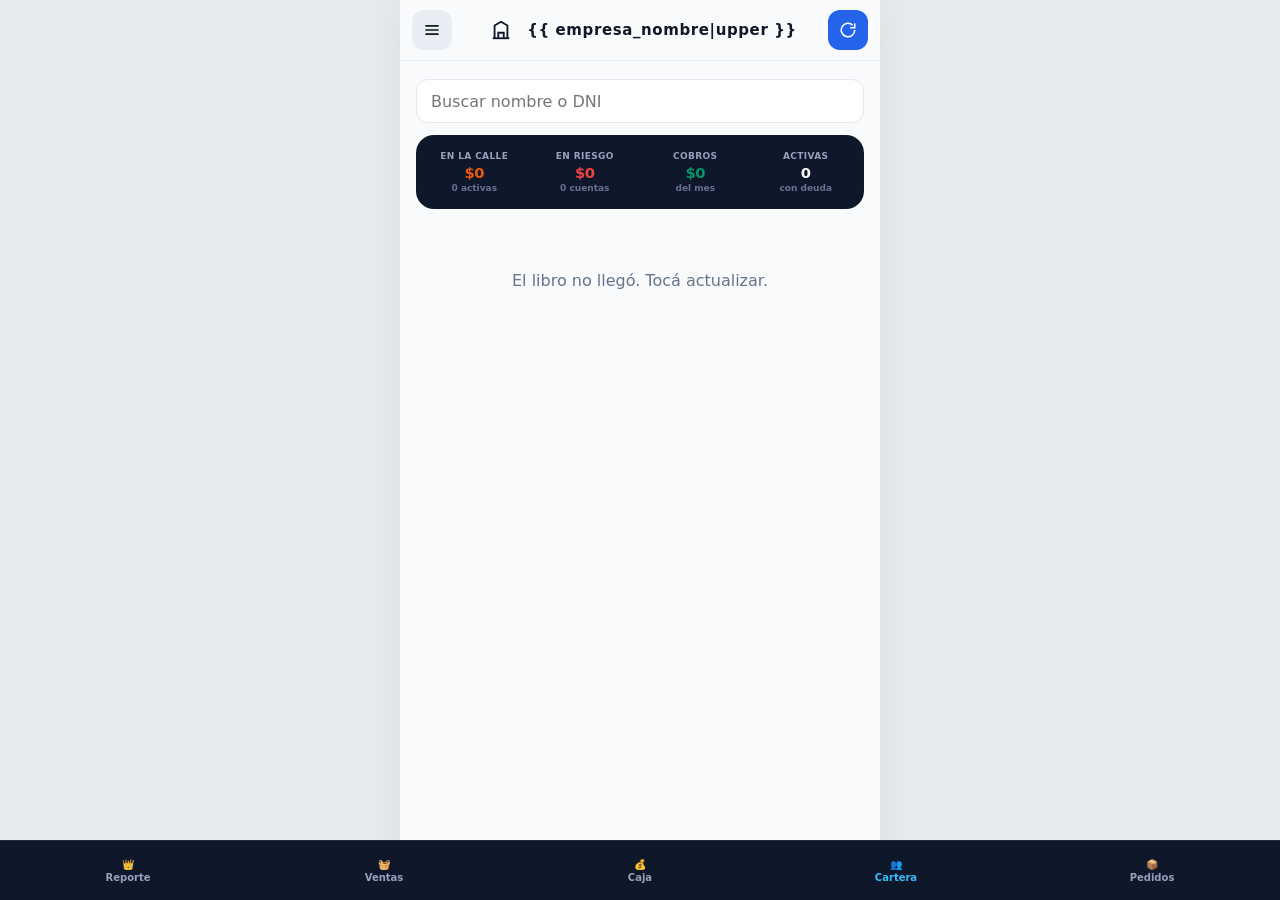
==== commit 3ebfda3d: "feat: los cinco modulos viven en la misma plantilla y el telefono no se corta Cartera deja de abrir " ====
--- a/app/templates/cartera_clientes.html
+++ b/app/templates/cartera_clientes.html
@@ -9,6 +9,16 @@
     <meta name="apple-mobile-web-app-status-bar-style" content="black-translucent">
     <meta name="apple-mobile-web-app-title" content="Cartera">
     <link rel="manifest" href="/manifest.json">
+    <link rel="prefetch" href="/?view=reporte" as="document">
+    <style>
+        @view-transition { navigation: auto; }
+        .topbar { view-transition-name: crm-topbar; }
+        .modulos { view-transition-name: crm-barra; }
+        ::view-transition-group(crm-topbar),
+        ::view-transition-group(crm-barra) { animation-duration: 0s; }
+        ::view-transition-old(root),
+        ::view-transition-new(root) { animation-duration: 0.01s; }
+    </style>
     <title>Cartera de Clientes</title>
     <style>
         :root {
@@ -78,6 +88,33 @@
             overflow: hidden;
             text-overflow: ellipsis;
         }
+        .brand .empresa {
+            width: 36px;
+            height: 36px;
+            min-height: 36px;
+            padding: 0;
+            border: 0;
+            border-radius: 12px;
+            background: transparent;
+            color: #0f172a;
+            display: inline-flex;
+            align-items: center;
+            justify-content: center;
+        }
+        .brand .empresa.on { background: #0f172a; color: #fff; }
+        .sucursal-opcion {
+            display: block;
+            width: 100%;
+            height: 44px;
+            margin-top: 8px;
+            border: 1px solid var(--line);
+            border-radius: 12px;
+            background: #fff;
+            font-weight: 700;
+            text-align: left;
+            padding: 0 14px;
+        }
+        .sucursal-opcion.on { background: #0f172a; color: #fff; border-color: #0f172a; }
         .page {
             padding: 18px 16px calc(84px + env(safe-area-inset-bottom, 0px));
         }
@@ -288,8 +325,9 @@
             align-items: center;
             height: calc(60px + env(safe-area-inset-bottom, 0px));
             padding-bottom: env(safe-area-inset-bottom, 0px);
-            background: rgba(15, 23, 42, 0.94);
+            background: #0f172a;
             border-top: 1px solid rgba(255, 255, 255, 0.08);
+            touch-action: manipulation;
         }
         .modulos a {
             display: flex;
@@ -303,6 +341,8 @@
             font-size: 10px;
             font-weight: 700;
             text-decoration: none;
+            touch-action: manipulation;
+            -webkit-tap-highlight-color: transparent;
         }
         .modulos a.active { color: #38bdf8; }
         #barDeuda { color: var(--risk); }
@@ -486,8 +526,10 @@
             <svg class="ico-atras" width="20" height="20" viewBox="0 0 24 24" fill="none" stroke="currentColor" stroke-width="2"><path d="M15 18l-6-6 6-6"/></svg>
         </button>
         <div class="brand">
-            <span id="diaIcon" aria-hidden="true">☀️</span>
-            <strong id="empresaNombre">CARTERA</strong>
+            <button type="button" id="btnSucursal" class="empresa" aria-label="Sucursales">
+                <svg viewBox="0 0 24 24" width="22" height="22" fill="none" stroke="currentColor" stroke-width="2" aria-hidden="true"><path d="M3 21h18"/><path d="M5 21V7l7-4 7 4v14"/><path d="M9 21v-6h6v6"/><path d="M9 9h.01M12 9h.01M15 9h.01M9 13h.01M12 13h.01M15 13h.01"/></svg>
+            </button>
+            <strong id="empresaNombre">{{ empresa_nombre|upper }}</strong>
         </div>
         <button class="icon-btn blue" id="btnActualizar" type="button" aria-label="Actualizar">
             <svg width="18" height="18" viewBox="0 0 24 24" fill="none" stroke="currentColor" stroke-width="2"><path d="M21 12a9 9 0 11-2.6-6.3"/><path d="M21 3v6h-6"/></svg>
@@ -550,8 +592,8 @@
     </main>
 
     <nav class="modulos" aria-label="Módulos">
-        <a href="/?view=reporte"><span aria-hidden="true">👑</span>Ventas</a>
-        <a href="/?view=digitales"><span aria-hidden="true">💳</span>Cobros</a>
+        <a href="/?view=reporte"><span aria-hidden="true">👑</span>Reporte</a>
+        <a href="/?view=ticket"><span aria-hidden="true">🧺</span>Ventas</a>
         <a href="/?view=contabilidad"><span aria-hidden="true">💰</span>Caja</a>
         <a href="/cartera" class="active" aria-current="page"><span aria-hidden="true">👥</span>Cartera</a>
         <a href="/?view=pedidos"><span aria-hidden="true">📦</span>Pedidos</a>
@@ -565,7 +607,7 @@
     <script src="/static/js/barra/caja.js?v=1"></script>
     <script src="/static/js/barra/cartera.js?v=1"></script>
     <script src="/static/js/barra/pedidos.js?v=1"></script>
-    <script src="/static/js/barra/armar.js?v=1"></script>
+    <script src="/static/js/barra/armar.js?v=2"></script>
     <script>
         const API_BASE = '/api';
         const CACHE_CARTERA = 'crm-cartera-app';
@@ -630,12 +672,6 @@
             return Math.floor(diffTime / (1000 * 60 * 60 * 24));
         }
 
-        function getClientStatus(cliente) {
-            if (cliente.en_riesgo) return { label: 'Atención', class: 'hot' };
-            if (deudaVisible(cliente) <= 0) return { label: 'Al día', class: 'ok' };
-            return { label: cliente.estado || 'Regular', class: '' };
-        }
-
         function enRiesgo(client) {
             return !!client.en_riesgo;
         }
@@ -651,7 +687,20 @@
 
         function elegirSucursal() {
             sucursalId = document.getElementById('sucursalFiltro').value;
+            document.getElementById('btnSucursal').classList.toggle('on', !!sucursalId);
             loadClients();
+        }
+
+        function abrirSucursales() {
+            const select = document.getElementById('sucursalFiltro');
+            const actual = select.value;
+            const host = document.getElementById('sheetHost');
+            host.hidden = false;
+            host.innerHTML = `<div class="sheet-back" data-close="1"></div>
+                <section class="sheet" role="dialog" aria-label="Sucursales">
+                    <h3>Sucursales</h3>
+                    ${[...select.options].map((op) => `<button type="button" class="sucursal-opcion${op.value === actual ? ' on' : ''}" data-sucursal="${esc(op.value)}">${esc(op.textContent)}</button>`).join('')}
+                </section>`;
         }
 
         function llenarSucursales(lista) {
@@ -762,7 +811,8 @@
                 const saldo = deudaVisible(client);
                 const interes = interesCuenta(client);
                 const total = saldo + interes.monto;
-                const tipo = esExpress(client) ? 'EXPRESS' : String(client.tipo_cliente || 'CLIENTE').replaceAll('_', ' ').toUpperCase();
+                const tipo = esExpress(client) ? 'EXPRESS' : String(client.tipo_cliente || '').replaceAll('_', ' ').toUpperCase();
+                const pill = tipo && tipo !== 'REGULAR' ? `<span class="pill">${esc(tipo)}</span>` : '';
                 const interesTxt = interes.real ? formatCompact(interes.monto) : ('est. ' + formatCompact(interes.monto));
                 const late = client.dias == null
                     ? '<span class="late">Sin días<br>en el libro</span>'
@@ -779,7 +829,7 @@
                                 </div>
                                 <div>
                                     <h2>${esc(client.nombre)}</h2>
-                                    <span class="pill">${esc(tipo)}</span>
+                                    ${pill}
                                 </div>
                             </div>
                             ${late}
@@ -839,11 +889,10 @@
         }
 
         let libroAbierto = [];
-        let marcaEmpresa = 'CARTERA';
-
-        function ponerMarca(texto, conIcono) {
+        let marcaEmpresa = document.getElementById('empresaNombre').textContent || '';
+
+        function ponerMarca(texto) {
             document.getElementById('empresaNombre').textContent = texto;
-            document.getElementById('diaIcon').hidden = !conIcono;
         }
 
         function clienteDelHash() {
@@ -872,9 +921,10 @@
             const ficha = document.getElementById('ficha');
             ficha.hidden = true;
             ficha.innerHTML = '';
+            fichaAbierta = '';
             libroAbierto = [];
             cerrarMovimiento();
-            ponerMarca(marcaEmpresa, true);
+            ponerMarca(marcaEmpresa);
             marcarAtras(false);
         }
 
@@ -909,7 +959,7 @@
             const interesTxt = interes.real ? formatCompact(interes.monto) : ('est. ' + formatCompact(interes.monto));
             document.getElementById('lista').hidden = true;
             ficha.hidden = false;
-            ponerMarca(client.nombre, false);
+            ponerMarca(client.nombre);
             marcarAtras(true);
             ficha.innerHTML = `
                 <div class="ficha-numeros">
@@ -922,27 +972,51 @@
             window.scrollTo(0, 0);
         }
 
+        const librosVistos = new Map();
+        let historialCtl = null;
+        let fichaAbierta = '';
+
+        function pintarMovimientos(dato) {
+            const cuerpo = document.getElementById('fichaCuerpo');
+            if (!cuerpo) return;
+            libroAbierto = dato.movimientos || [];
+            const nota = dato.resumen ? `<p class="ficha-nota">${esc(dato.resumen)}</p>` : '';
+            if (!libroAbierto.length) {
+                cuerpo.innerHTML = nota + '<p class="ficha-nota">El libro de esta cuenta todavía no llegó a la nube.</p>';
+                return;
+            }
+            cuerpo.innerHTML = nota + `<div class="movs">${libroAbierto.map(tarjetaMovimiento).join('')}</div>`;
+        }
+
         async function pintarFicha(id) {
             const client = allClients.find(item => String(item.id) === String(id));
             if (!client) return;
-            pintarFichaBase(client, '<p class="ficha-nota">Cargando el libro…</p>');
+            const misma = fichaAbierta === String(id) && !document.getElementById('ficha').hidden;
+            fichaAbierta = String(id);
+            if (!misma) pintarFichaBase(client, '<p class="ficha-nota">Cargando el libro…</p>');
             if (client.pos_id == null) {
                 document.getElementById('fichaCuerpo').innerHTML = '<p class="ficha-nota">Esta cuenta todavía no tiene el libro de Cobro Fácil.</p>';
                 return;
             }
+            const clave = String(client.pos_id);
+            const visto = librosVistos.get(clave);
+            if (visto) {
+                pintarMovimientos(visto);
+                return;
+            }
+            if (historialCtl) historialCtl.abort();
+            const ctl = new AbortController();
+            historialCtl = ctl;
             try {
-                const dato = await fetch(`${API_BASE}/pos/historial?pos_id=${encodeURIComponent(client.pos_id)}&deuda=${encodeURIComponent(deudaVisible(client))}`).then(r => r.json());
-                if (clienteDelHash() !== String(id)) return;
-                libroAbierto = dato.movimientos || [];
-                const nota = dato.resumen ? `<p class="ficha-nota">${esc(dato.resumen)}</p>` : '';
-                if (!libroAbierto.length) {
-                    document.getElementById('fichaCuerpo').innerHTML = nota + '<p class="ficha-nota">El libro de esta cuenta todavía no llegó a la nube.</p>';
-                    return;
-                }
-                document.getElementById('fichaCuerpo').innerHTML = nota + `<div class="movs">${libroAbierto.map(tarjetaMovimiento).join('')}</div>`;
-            } catch (_) {
+                const respuesta = await fetch(`${API_BASE}/pos/historial?pos_id=${encodeURIComponent(client.pos_id)}&deuda=${encodeURIComponent(deudaVisible(client))}`, { signal: ctl.signal });
+                const dato = await respuesta.json();
+                if (fichaAbierta !== String(id)) return;
+                librosVistos.set(clave, dato);
+                pintarMovimientos(dato);
+            } catch (error) {
+                if (error && error.name === 'AbortError') return;
                 const cuerpo = document.getElementById('fichaCuerpo');
-                if (cuerpo) cuerpo.innerHTML = '<p class="ficha-nota">No se pudo leer el historial.</p>';
+                if (cuerpo && fichaAbierta === String(id)) cuerpo.innerHTML = '<p class="ficha-nota">No se pudo leer el historial.</p>';
             }
         }
 
@@ -1058,7 +1132,7 @@
             client.cuit = perfil.dni;
             client.telefono = perfil.telefono;
             client.direccion = perfil.direccion;
-            if (clienteDelHash() === String(client.id)) ponerMarca(client.nombre, false);
+            if (clienteDelHash() === String(client.id)) ponerMarca(client.nombre);
             filterClients();
             cerrarMovimiento();
         }
@@ -1087,7 +1161,7 @@
                 const response = await fetch(url);
                 if (!response.ok) throw new Error('libro');
                 const dato = await response.json();
-                try { sessionStorage.setItem(CACHE_CARTERA, JSON.stringify(dato)); } catch (e) {}
+                try { localStorage.setItem(CACHE_CARTERA, JSON.stringify(dato)); } catch (e) {}
                 aplicarLibro(dato);
             } catch (e) {
                 if (!allClients.length && vacio) {
@@ -1130,14 +1204,22 @@
             const card = event.target.closest('.debt-card');
             if (!card) return;
             const marca = '#c=' + encodeURIComponent(card.dataset.id);
-            if (location.hash === marca) pintarFicha(card.dataset.id);
-            else location.hash = marca;
+            pintarFicha(card.dataset.id);
+            if (location.hash !== marca) location.hash = marca;
         });
         document.getElementById('ficha').addEventListener('click', (event) => {
             const mov = event.target.closest('[data-mov]');
             if (mov) abrirMovimiento(Number(mov.dataset.mov));
         });
+        document.getElementById('btnSucursal').addEventListener('click', () => abrirSucursales());
         document.getElementById('sheetHost').addEventListener('click', (event) => {
+            const sucursal = event.target.closest('[data-sucursal]');
+            if (sucursal) {
+                document.getElementById('sucursalFiltro').value = sucursal.dataset.sucursal;
+                cerrarMovimiento();
+                elegirSucursal();
+                return;
+            }
             const ticket = event.target.closest('[data-ticket]');
             if (ticket) {
                 verTicket(ticket.dataset.ticket);
@@ -1158,16 +1240,15 @@
                 const nombre = (data && data.empresa_nombre) || '';
                 if (nombre) {
                     marcaEmpresa = nombre.toUpperCase();
-                    if (!clienteDelHash()) ponerMarca(marcaEmpresa, true);
+                    const actual = document.getElementById('empresaNombre').textContent;
+                    if (!clienteDelHash() && actual !== marcaEmpresa) ponerMarca(marcaEmpresa);
                 }
             } catch (_) {}
-            const hora = new Date().getHours();
-            document.getElementById('diaIcon').textContent = hora >= 19 || hora < 7 ? '🌙' : '☀️';
         }
 
         if ('serviceWorker' in navigator) navigator.serviceWorker.register('/sw.js').catch(() => {});
         try {
-            const previo = sessionStorage.getItem(CACHE_CARTERA);
+            const previo = localStorage.getItem(CACHE_CARTERA) || sessionStorage.getItem(CACHE_CARTERA);
             if (previo) aplicarLibro(JSON.parse(previo));
         } catch (e) {}
         cargarMarca();
